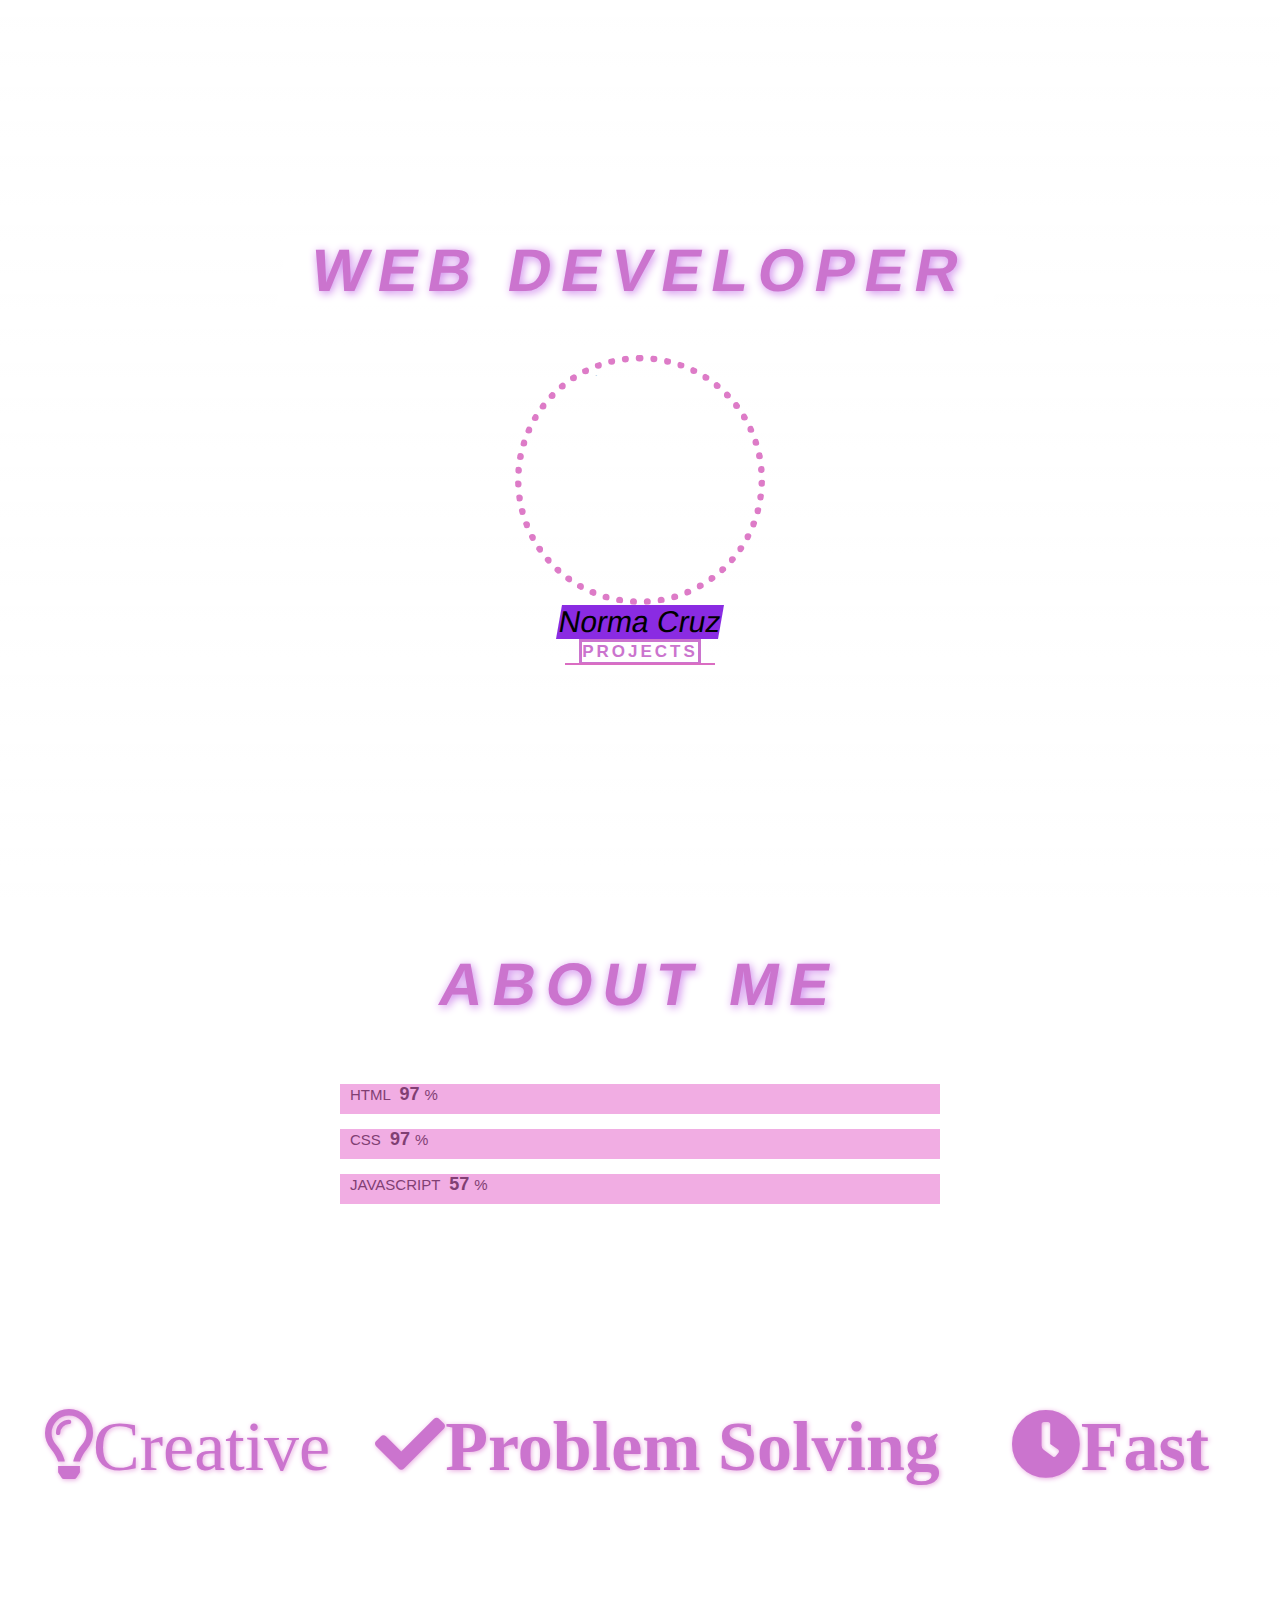
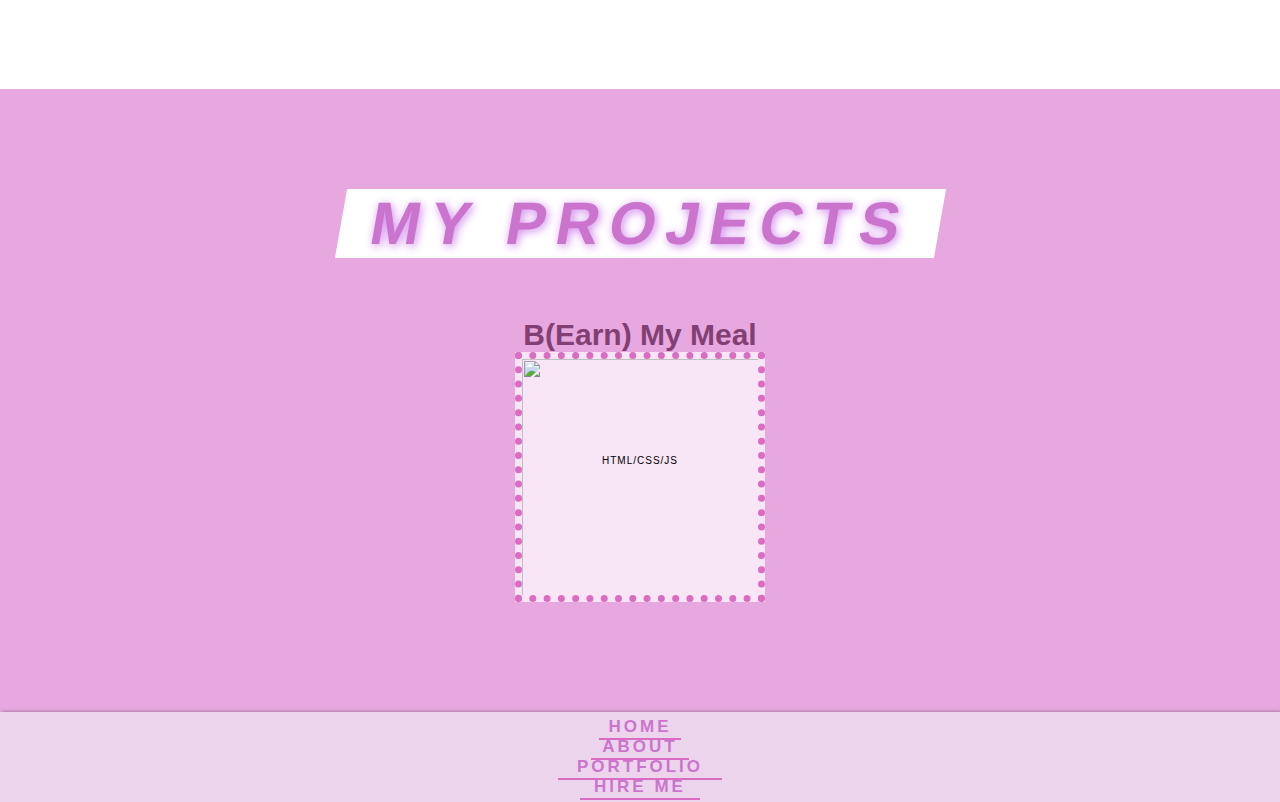
==== index.html @ 9f2fde53 "more file updating and adding java" ====
<!DOCTYPE html>
<html lang="en">
<head>
  <meta charset="UTF-8">
  <meta name="viewport" content="width=device-width, initial-scale=1.0">
  <title>NC Portfolio</title>
  <link rel="stylesheet" href="assets/index.css">
  <link rel="stylesheet" href="https://cdnjs.cloudflare.com/ajax/libs/font-awesome/5.15.1/css/all.min.css">
  <link href="https://fonts.googleapis.com/css2?family=Josefin+Sans:ital,wght@1,600;1,700&family=Pacifico&family=Piazzolla:ital,wght@0,700;1,400&display=swap" rel="stylesheet">
  
</head>
<body>
  <div class="container">
    <section class="section-1 center">
      <h1 class="section-heading ">Web Developer

      </h1>
      <img src="https://lh3.googleusercontent.com/[base64]w693-h843-no?authuser=0"  alt="Norma Cruz" class="person-img"/>
      <h3 class="person-name">Norma Cruz </h3>
      <a href="#" class="section-1-btn btn-link">Projects</a>
    </section>
    <section class="section-2">
      <h1 class="section-heading">About Me</h1>
      <div class="progress-bars-wrapper">
        <div class="progress-bar">
          <p class="progress-text">
            HTML
            <span>97</span>%
          </p>
          <div class="progress-percent"></div>
        </div>
        <div class="progress-bar">
          <p class="progress-text">
            CSS
            <span>97</span>%
          </p>
          <div class="progress-percent"></div>
        </div>
        <div class="progress-bar">
          <p class="progress-text">
            JAVASCRIPT
            <span>57</span>%
          </p>
          <div class="progress-percent"></div>
        </div>
      </div>
      <div class="services">
        <div class="service">
          <i class="far fa-lightbulb">Creative</i>
          <h2 class="service-heading"></h2>
        </div>
        <div class="service">
          <i class="fas fa-check">Problem Solving</i>
          <h2 class="service-heading"></h2>
        </div>
        <div class="service">
          <i class="fa fa-clock">Fast</i>
          <h2 class="service-heading"></h2>
        </div>
      </div>
    </section>
    <section class="section-3">
      <h1 class="section-heading">My Projects</h1>
      <div class="project-wrapper center">
        <div class="project">
          <h2 class="project-name">B(Earn) My Meal</h2>

          <div class="project-text">
            <h4 class="project-technologies">
              HTML/CSS/JS
            </h4>
          </div>
          <img src="https://user-images.githubusercontent.com/62162419/97796152-f0b7c180-1be4-11eb-990b-c1fcc6dfc8d0.png" class="project-image">
          <a href="https://dennydavjncj.github.io/b-Earn-MyMeal/" class="project-link"></a>
        </div>
      </div>
    </section>

    <nav class="navbar center">
      <a href="#" class="navbar-link">Home</a>
      <a href="#" class="navbar-link">About</a>
      <a href="#" class="navbar-link">Portfolio</a>
      <a href="#" class="navbar-link">Hire Me</a>
    </nav>
    
  </div>

  <script src="assets/index.js"></script>
</body>
</html>
---- assets/index.css ----
/* reset and common styles  */
*{
  margin:0;
  padding: 0;
  outline:none ;
  box-sizing: border-box;
  text-decoration: none;
  list-style-type: none;
  font-family: sans-serif;
 
font-weight: 400;
}

html{
  font-size: 62.5%;
}

.section-1{
  width: 100%;
  height: 100vh;
  background: linear-gradient(rgba(255,255,255,.2), rgba(255,255,255, .3)),url(https://i.pinimg.com/564x/f1/63/de/f163de0d5f31c495543acfeafd3e1453.jpg)center 
  no-repeat;
  background-size: 50%;
  flex-direction: column;
  padding: 0 ;
  
}

.section-heading {
  font-size: 6rem;
  font-weight: 700;
  color: #cb74ce;
  background-color: #ffffff;
  padding: 0 3rem;
  margin-bottom: 5rem;
  text-transform: uppercase;
  letter-spacing: 1rem;
  /* border-bottom: .3rem solid #cb74ce; */
  text-shadow: 0.2rem 0.2rem 1rem rgb(205, 132, 235);
transform: skew(-10deg);


}
 
.person-img {
  width: 25rem;
  height: 25rem;
  object-fit: cover;
  border-radius: 85%;
  border: 0.7rem dotted #da6dc2;
  background-color: rgba(255, 255,255, 0.7);
  padding: 0.5rem;
  opacity: 0.9;

  
}
.person-name{
  font-size: 3rem;
  color: black;
  background-color: blueviolet;
  transform: skew(-10deg);

}
.section-1-btn {
  font-size: 1.7rem;
  font-weight: 700;
  color: #cb74ce;
  background-color: white;
  border-color: white;
  border: 0.3rem solid #cb74ce;
  text-transform: uppercase;
  letter-spacing: 0.rem;
  
}

.navbar {
  width: 100%;
  height: 9rem;
  background-color: #ecd4ec;
  box-shadow:0.2rem 0.2rem 0.5rem ;

  
}

.center {
  display: flex;
  flex-direction: column;
  justify-content: center;
  align-items: center;
}



.navbar-link {
  font-size: 1.7rem;
  font-weight: 600;
  color: #cb74ce;
  margin: 0 3rem;
  text-transform: uppercase;
  letter-spacing: 0.3rem;
  position: relative;
 
}
.navbar-link::before {
  content: "";
  width: 130%;
  height: 0.2rem;
  background-color: #da6dc2;
  position: absolute;
  right: -15%;
  bottom: -0.3rem;
  transition: width .2s;
}

.navbar-link:hover::before{
    width: 130%;
}
 .navbar-link:hover{
   color: #ffffff;
   transition: color .2s;
 }
 .btn-link {
  font-size: 1.7rem;
  font-weight: 600;
  color: #cb74ce;
  margin: 0 3rem;
  text-transform: uppercase;
  letter-spacing: 0.3rem;
  position: relative;
 
}
 .btn-link::before{
  content: "";
  width: 130%;
  height: 0.2rem;
  background-color: #da6dc2;
  position: absolute;
  right: -15%;
  bottom: -0.3rem;
  transition: width .2s;

 }
 .btn-link:hover::before{
  width: 130%;

 }
 
 .btn-link:hover{
  color: #e7a8df;
  transition: color .2s;
  
 }
 .section-2{
   width: 100%;
   height: 100%;
   padding: 5rem 0 10rem 0;
   background-color: #ffffff;
   display: flex;
   flex-direction: column;
   align-items: center;
 }

 .section-2-heading{
   font-size: 5rem;
   color: #cb74ce;
   text-transform: uppercase;
   letter-spacing: 5rem;
   margin-bottom: 0.5rem;
   text-shadow: 0.2rem 0.2rem 0.5rem #da6dc2;
 }
 .progress-bars-wrapper {
margin-bottom: 10rem;
 }

 .progress-bar{
   width: 60rem;
   height: 3rem;
   background-color: #f1ade3;
   margin: 1.5rem 0 ;
   position: relative;
 }

 .progress-text{
   position:absolute;
   left: 1rem;
   font-size: 1.5rem;
   color: #813f73;
 }

 .progress-text span{
   margin: 0.5rem;
   font-size: 1.8rem;
   font-weight: 700;
 }

 .progress-percent {
   width: 90%;
   height: 90%;

 }
 .services {
   width: 100%;
   height: 30vh;
   display: flex;
   justify-content:space-evenly;
   align-items: center;

 }
 .service {
   text-align: center;


 }
 .service h2 {
   font-size: 2rem;
   color: #cb74ce;
   background-color: #e7a8df;
   width: 25rem;
  letter-spacing: .3rem;
  transform: skew(-10deg);
  box-shadow: .2rem .2rem .5rem ;
 }
 .service i{
   font-size: 7rem;
   color: #cb74ce;
   margin-bottom: 2rem;
   text-shadow: 0.1rem 0.1rem 0.5rem #e7a8df;
 }

 .section-3 {
   width: 100%;
   height: 100%;
   padding: 10rem 0;
   align-items: center;
   display: flex;
   flex-direction: column;
   background-color: #e7a8df;

   
 }

 .projects-wrapper {
   width: 80%;
   flex-wrap: wrap;
 }
 .project {
   display: flex;
   flex-direction: column;
   justify-content: center;
   align-items: center;
   margin: 1rem;
 }
.project-text {
  text-align: center;
  letter-spacing: 0.1rem;
  position: absolute;
}
.project-name {
  font-size: 3rem;
  font-weight: 700;
  color: #813f73;
  text-transform: capitalize;
  
}
.project-link {
  font-size: 2rem;
  font-weight: 500;
  color: #813f73;
  letter-spacing: 0.1rem;
  border: .3rem solid #da6dc2;
}

.project-image{
  width: 25rem;
  height: 25rem;
  /* object-fit: cover; */
  /* border-radius: 85%; */
  border: 0.7rem dotted #da6dc2;
  background-color: rgba(255, 255,255, 0.7);
  /* padding: 0.5rem;
  opacity: 0.9; */

}

.project-link {
  font-size: 2rem;
  font-weight: 200rem ;
  color: black;
  border: white;
}
.sticky {
  position: fixed;
  top: 0;
}
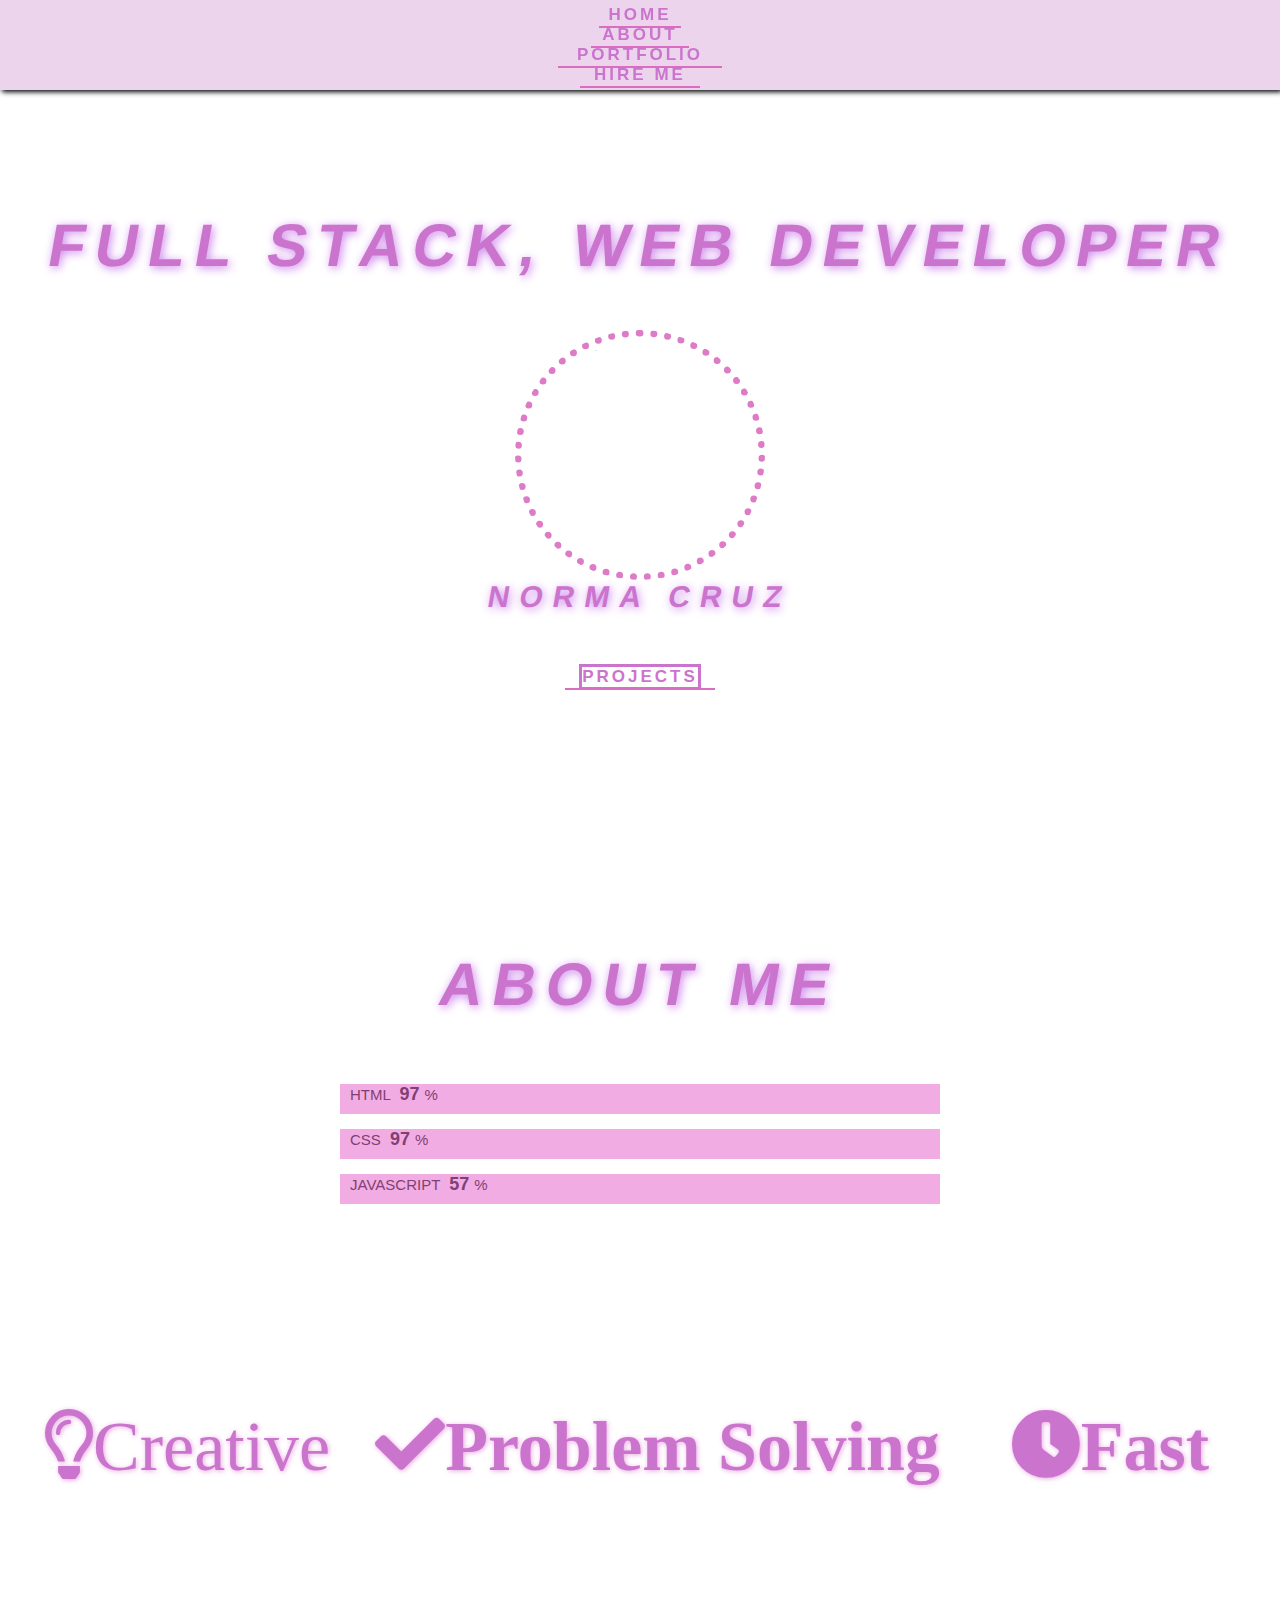
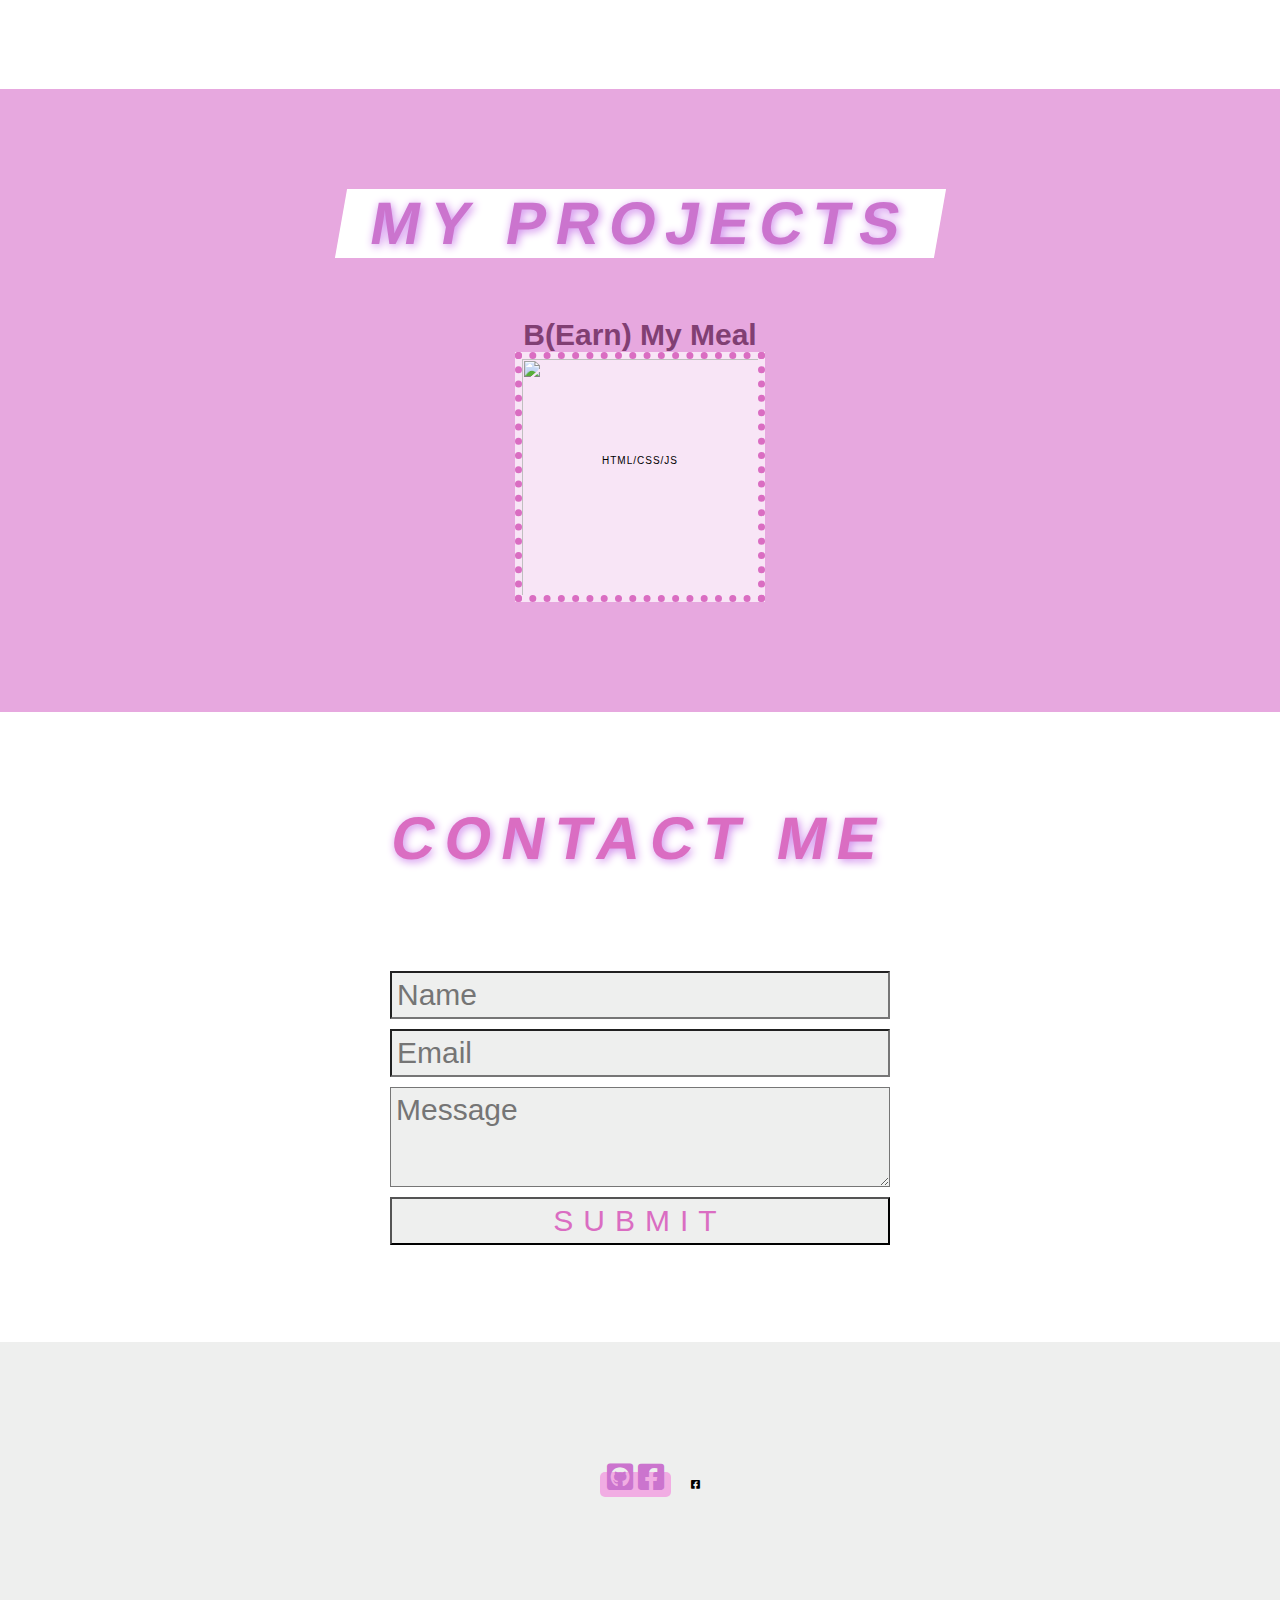
==== commit 3eb3bee4: "more changes to javascript and html" ====
--- a/index.html
+++ b/index.html
@@ -11,8 +11,16 @@
 </head>
 <body>
   <div class="container">
-    <section class="section-1 center">
-      <h1 class="section-heading ">Web Developer
+    <section class="section-1 center ">
+      <!-- <div class="theme center dark">
+        <label class="switch col">
+          <input type="checkbox" id="theme-switcher">
+          <span class="slider round">hello</span>
+        </label>
+
+      </div> -->
+      
+      <h1 class="section-heading ">Full Stack, Web Developer
 
       </h1>
       <img src="https://lh3.googleusercontent.com/[base64]w693-h843-no?authuser=0"  alt="Norma Cruz" class="person-img"/>
@@ -75,14 +83,33 @@
         </div>
       </div>
     </section>
+    <section class="section-4">
+      <h1 class="section-heading section-4-heading">Contact Me</h1>
+      <form class="contact-form center">
+        <input type="text" placeholder="Name"/>
+        <input type="email" placeholder="Email"/>
+        <textarea placeholder="Message"></textarea>
+        <input type="submit" value ="submit" class="contact-form-btn"/>
+      
+      </form>
+    </section>
+    
 
-    <nav class="navbar center">
-      <a href="#" class="navbar-link">Home</a>
-      <a href="#" class="navbar-link">About</a>
-      <a href="#" class="navbar-link">Portfolio</a>
+    <nav class="navbar center sticky ">
+      <a href="#section-1" class="navbar-link">Home</a>
+      <a href="#section-2" class="navbar-link">About</a>
+      <a href="#section-3" class="navbar-link">Portfolio</a>
       <a href="#" class="navbar-link">Hire Me</a>
     </nav>
-    
+    <footer class="section-5 center">
+      <div class="social-meadia">
+        <a href="#"
+        class="social-media-link">
+      <i class="fab fa-github-square"></i>
+      <i class="fab fa-linkedin-square"></i>
+      <i class="fab fa-facebook-square"><a href="https://www.facebook.com/ameera91/"></a></i>
+          </div>
+    </footer>
   </div>
 
   <script src="assets/index.js"></script>
--- a/assets/index.css
+++ b/assets/index.css
@@ -1,4 +1,41 @@
 /* reset and common styles  */
+
+
+
+/* Styling the Switch button */
+/* .switch {
+  position: relative;
+  display: inline-block;
+  width: 100%;
+  height: auto;
+} */
+
+/* Hide default HTML checkbox */
+/* .switch input {
+  opacity: 0;
+  width: 0;
+  height: 0;
+} */
+/* Dark Mode */
+/* .dark {
+  background-color: #333;
+  color: white;
+  height: 100vh;
+} */
+
+
+
+
+
+/* Light Mode */
+/* .light {
+  background-color: #2196F3;
+  color: white;
+  height: 100vh;
+} */
+
+
+
 *{
   margin:0;
   padding: 0;
@@ -7,18 +44,20 @@
   text-decoration: none;
   list-style-type: none;
   font-family: sans-serif;
- 
+
+
 font-weight: 400;
 }
 
 html{
   font-size: 62.5%;
+  scroll-behavior: smooth;
 }
 
 .section-1{
   width: 100%;
   height: 100vh;
-  background: linear-gradient(rgba(255,255,255,.2), rgba(255,255,255, .3)),url(https://i.pinimg.com/564x/f1/63/de/f163de0d5f31c495543acfeafd3e1453.jpg)center 
+  /* background: linear-gradient(rgba(255,255,255,.2), rgba(255,255,255, .3)),url(https://i.pinimg.com/564x/f1/63/de/f163de0d5f31c495543acfeafd3e1453.jpg)center  */
   no-repeat;
   background-size: 50%;
   flex-direction: column;
@@ -26,6 +65,21 @@
   
 }
 
+.section-1-span{
+  font-size: 2rem;
+  font-weight: 700;
+  color: #cb74ce;
+  background-color: #ffffff;
+  padding: 0 3rem;
+  margin-bottom: 5rem;
+  text-transform: uppercase;
+  letter-spacing: 0rem;
+  /* border-bottom: .3rem solid #cb74ce; */
+  /* text-shadow: 0.2rem 0.2rem 1rem rgb(205, 132, 235); */
+transform: skew(-10deg);
+font-family: Verdana, Geneva, Tahoma, sans-serif;
+
+}
 .section-heading {
   font-size: 6rem;
   font-weight: 700;
@@ -56,9 +110,21 @@
 }
 .person-name{
   font-size: 3rem;
+  font-weight: 700;
+  color: #cb74ce;
+  background-color: #ffffff;
+  padding: 0 3rem;
+  margin-bottom: 5rem;
+  text-transform: uppercase;
+  letter-spacing: 1rem;
+  /* border-bottom: .3rem solid #cb74ce; */
+  text-shadow: 0.2rem 0.2rem 1rem rgb(205, 132, 235);
+transform: skew(-10deg);
+  /* font-size: 3rem;
   color: black;
-  background-color: blueviolet;
-  transform: skew(-10deg);
+  
+  opacity: 20%;
+  transform: skew(-10deg); */
 
 }
 .section-1-btn {
@@ -78,7 +144,8 @@
   height: 9rem;
   background-color: #ecd4ec;
   box-shadow:0.2rem 0.2rem 0.5rem ;
-
+position: absolute;
+z-index: 300;
   
 }
 
@@ -292,3 +359,73 @@
   position: fixed;
   top: 0;
 }
+
+.section-4 {
+  width: 100%;
+  height: 70vh;
+  background-color: white;
+  display: flex;
+  flex-direction: column;
+  align-items: center;
+  justify-content: space-evenly;
+
+}
+
+.section-4-heading {
+  color: #da6dc2;
+  box-shadow: #ecd4ec;
+  border-color: #ffffff;
+  margin-bottom:0;
+}
+.contact-form {
+  width: 50rem;
+  flex-direction: column;
+}
+.contact-form input, 
+.contact-form textarea{
+  width: 100%;
+  padding: 0.5rem;
+  margin: 0.5rem;
+  background-color: #eeefee;
+  font-size: 3rem;
+
+}
+
+.contact-form-btn{
+  background-color: aqua;
+  color: #da6dc2;
+  text-transform: uppercase;
+  letter-spacing: 1rem;
+  cursor: pointer;
+}
+
+.contact-form textarea{
+  height: 10rem;
+  max-width: 100%;
+  max-height: 15rem;
+}
+.section-5 {
+  width: 100%;
+  height: 30vh;
+  background-color: #eeefee;
+ 
+  flex-direction: column;
+}
+.social-media-link {
+  margin:  0 2rem;
+  padding: .7rem ;
+  background-color: #f1ade3;
+  border-radius: 0.5rem;
+  inset-block: ;
+
+
+}
+
+.social-media-link i {
+  font-size: 3rem;
+  color: #cb74ce;
+}
+
+
+
+
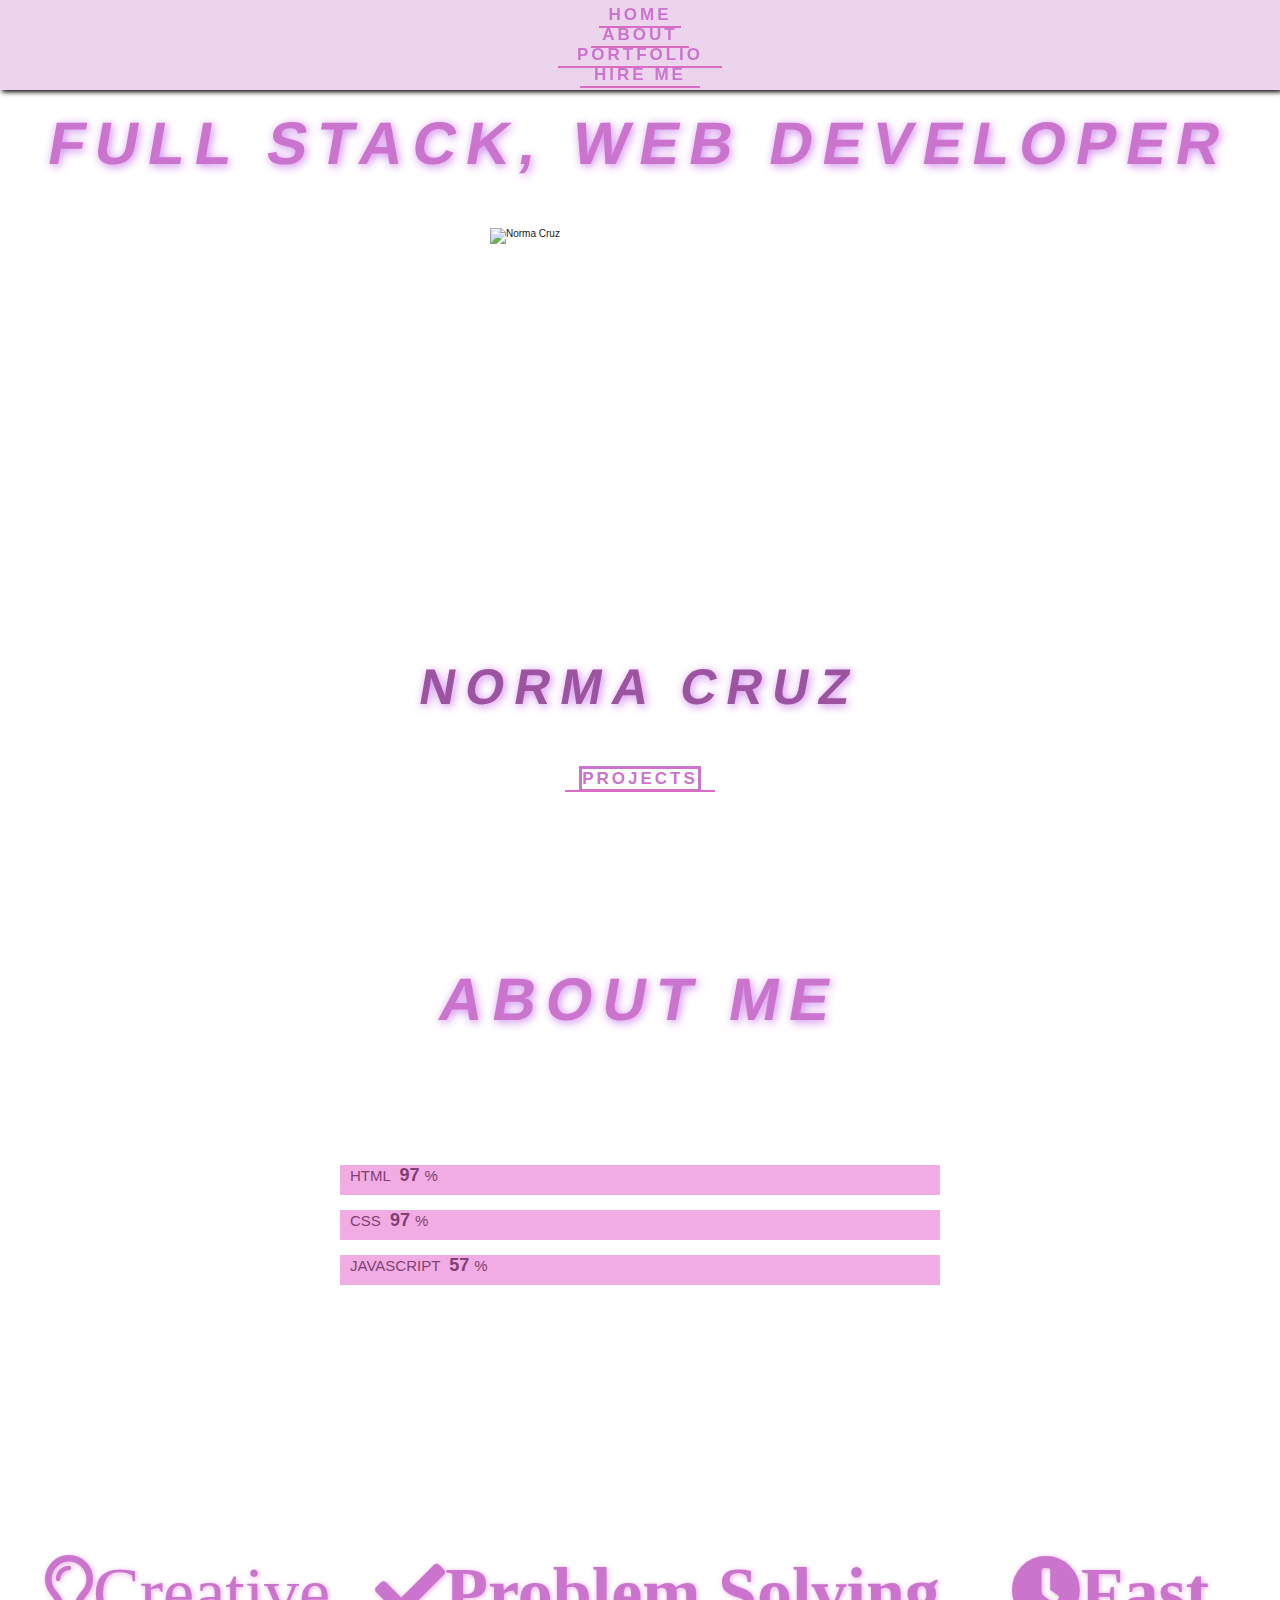
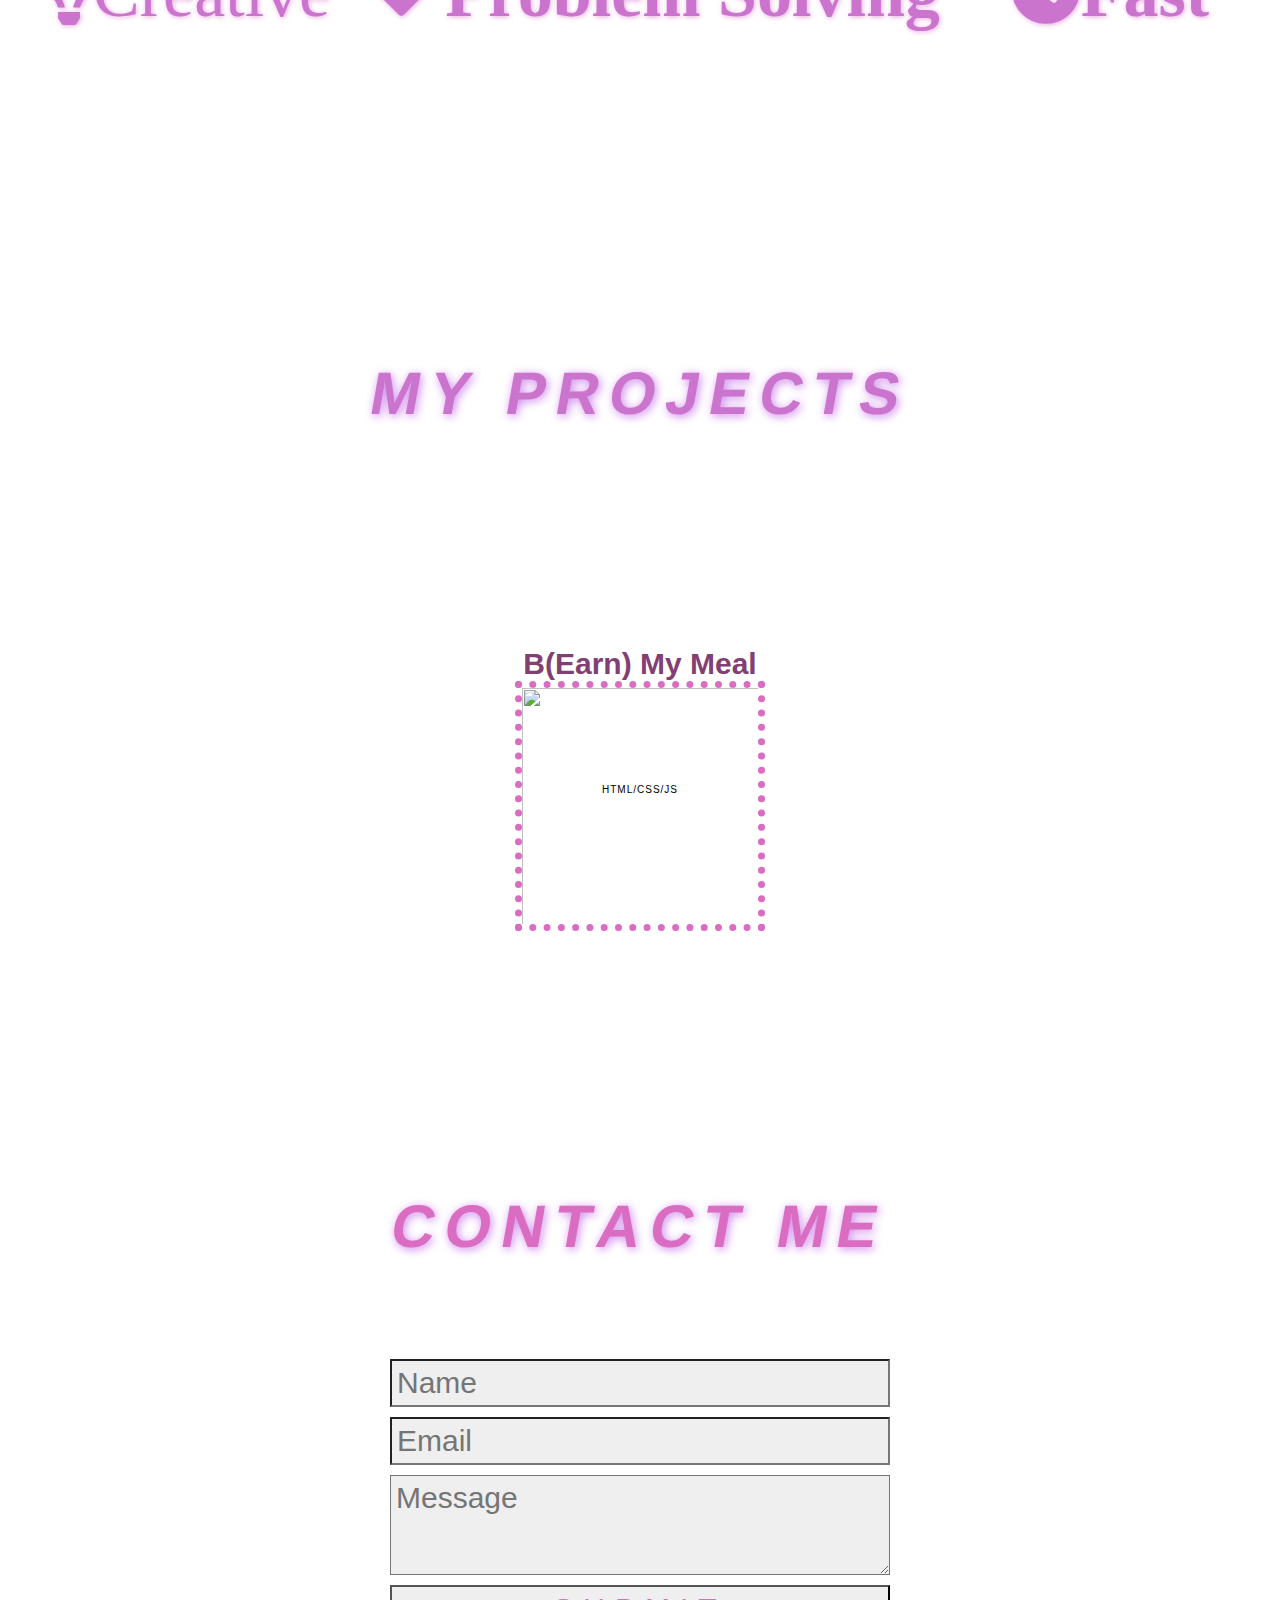
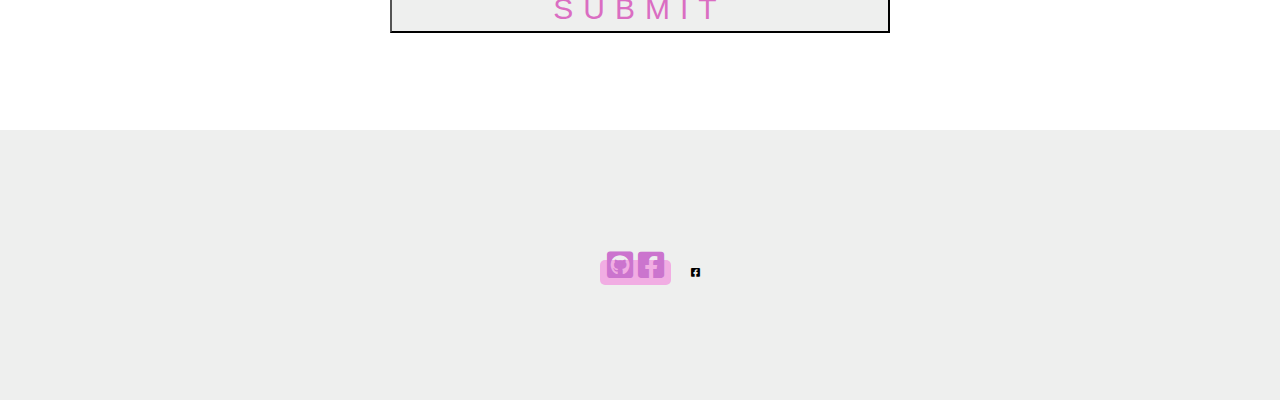
==== commit 50500473: "all linked" ====
--- a/index.html
+++ b/index.html
@@ -11,7 +11,7 @@
 </head>
 <body>
   <div class="container">
-    <section class="section-1 center ">
+    <section id="uno" class="section-1 center ">
       <!-- <div class="theme center dark">
         <label class="switch col">
           <input type="checkbox" id="theme-switcher">
@@ -23,12 +23,13 @@
       <h1 class="section-heading ">Full Stack, Web Developer
 
       </h1>
-      <img src="https://lh3.googleusercontent.com/[base64]w693-h843-no?authuser=0"  alt="Norma Cruz" class="person-img"/>
+      <img src="https://scontent-dfw5-2.xx.fbcdn.net/v/t1.15752-9/124103212_1062533010839378_8131749556955150709_n.jpg?_nc_cat=109&ccb=2&_nc_sid=ae9488&_nc_ohc=6fPrGGFR3F4AX8XdxG7&_nc_ht=scontent-dfw5-2.xx&oh=8a1255517092ea8324bc06e342983dee&oe=5FCC79C3"  alt="Norma Cruz" class="person-img"/>
       <h3 class="person-name">Norma Cruz </h3>
-      <a href="#" class="section-1-btn btn-link">Projects</a>
+      <a href="#tres" class="section-1-btn btn-link">Projects</a>
     </section>
-    <section class="section-2">
-      <h1 class="section-heading">About Me</h1>
+    <section id="dos"class="section-2">
+      <h1 class="section-heading">
+        About Me</h1>
       <div class="progress-bars-wrapper">
         <div class="progress-bar">
           <p class="progress-text">
@@ -67,7 +68,7 @@
         </div>
       </div>
     </section>
-    <section class="section-3">
+    <section id="tres"class="section-3">
       <h1 class="section-heading">My Projects</h1>
       <div class="project-wrapper center">
         <div class="project">
@@ -83,7 +84,7 @@
         </div>
       </div>
     </section>
-    <section class="section-4">
+    <section id="cuatro"class="section-4">
       <h1 class="section-heading section-4-heading">Contact Me</h1>
       <form class="contact-form center">
         <input type="text" placeholder="Name"/>
@@ -96,10 +97,10 @@
     
 
     <nav class="navbar center sticky ">
-      <a href="#section-1" class="navbar-link">Home</a>
-      <a href="#section-2" class="navbar-link">About</a>
-      <a href="#section-3" class="navbar-link">Portfolio</a>
-      <a href="#" class="navbar-link">Hire Me</a>
+      <a href="#uno" class="navbar-link">Home</a>
+      <a href="#dos" class="navbar-link">About</a>
+      <a href="#tres" class="navbar-link">Portfolio</a>
+      <a href="#cuatro" class="navbar-link">Hire Me</a>
     </nav>
     <footer class="section-5 center">
       <div class="social-meadia">
--- a/assets/index.css
+++ b/assets/index.css
@@ -59,9 +59,14 @@
   height: 100vh;
   /* background: linear-gradient(rgba(255,255,255,.2), rgba(255,255,255, .3)),url(https://i.pinimg.com/564x/f1/63/de/f163de0d5f31c495543acfeafd3e1453.jpg)center  */
   no-repeat;
-  background-size: 50%;
-  flex-direction: column;
-  padding: 0 ;
+  
+  flex-direction: column;
+
+  background-color: white;
+  display: flex;
+  flex-direction: column;
+  align-items: center;
+  justify-content: space-evenly;
   
 }
 
@@ -97,21 +102,21 @@
 }
  
 .person-img {
-  width: 25rem;
-  height: 25rem;
+  width: 30rem;
+  height: 40rem;
   object-fit: cover;
-  border-radius: 85%;
-  border: 0.7rem dotted #da6dc2;
+  
+  
   background-color: rgba(255, 255,255, 0.7);
-  padding: 0.5rem;
+  margin-bottom: 3rem;
   opacity: 0.9;
 
   
 }
 .person-name{
-  font-size: 3rem;
+  font-size: 5rem;
   font-weight: 700;
-  color: #cb74ce;
+  color: #9d54a0;
   background-color: #ffffff;
   padding: 0 3rem;
   margin-bottom: 5rem;
@@ -218,13 +223,15 @@
   
  }
  .section-2{
-   width: 100%;
-   height: 100%;
-   padding: 5rem 0 10rem 0;
-   background-color: #ffffff;
-   display: flex;
-   flex-direction: column;
-   align-items: center;
+  width: 100%;
+  height: 100vh;
+  background-color: white;
+  display: flex;
+  flex-direction: column;
+  align-items: center;
+  justify-content: space-evenly;
+
+   
  }
 
  .section-2-heading{
@@ -295,14 +302,13 @@
  }
 
  .section-3 {
-   width: 100%;
-   height: 100%;
-   padding: 10rem 0;
-   align-items: center;
-   display: flex;
-   flex-direction: column;
-   background-color: #e7a8df;
-
+  width: 100%;
+  height: 100vh;
+  background-color: white;
+  display: flex;
+  flex-direction: column;
+  align-items: center;
+  justify-content: space-evenly;
    
  }
 
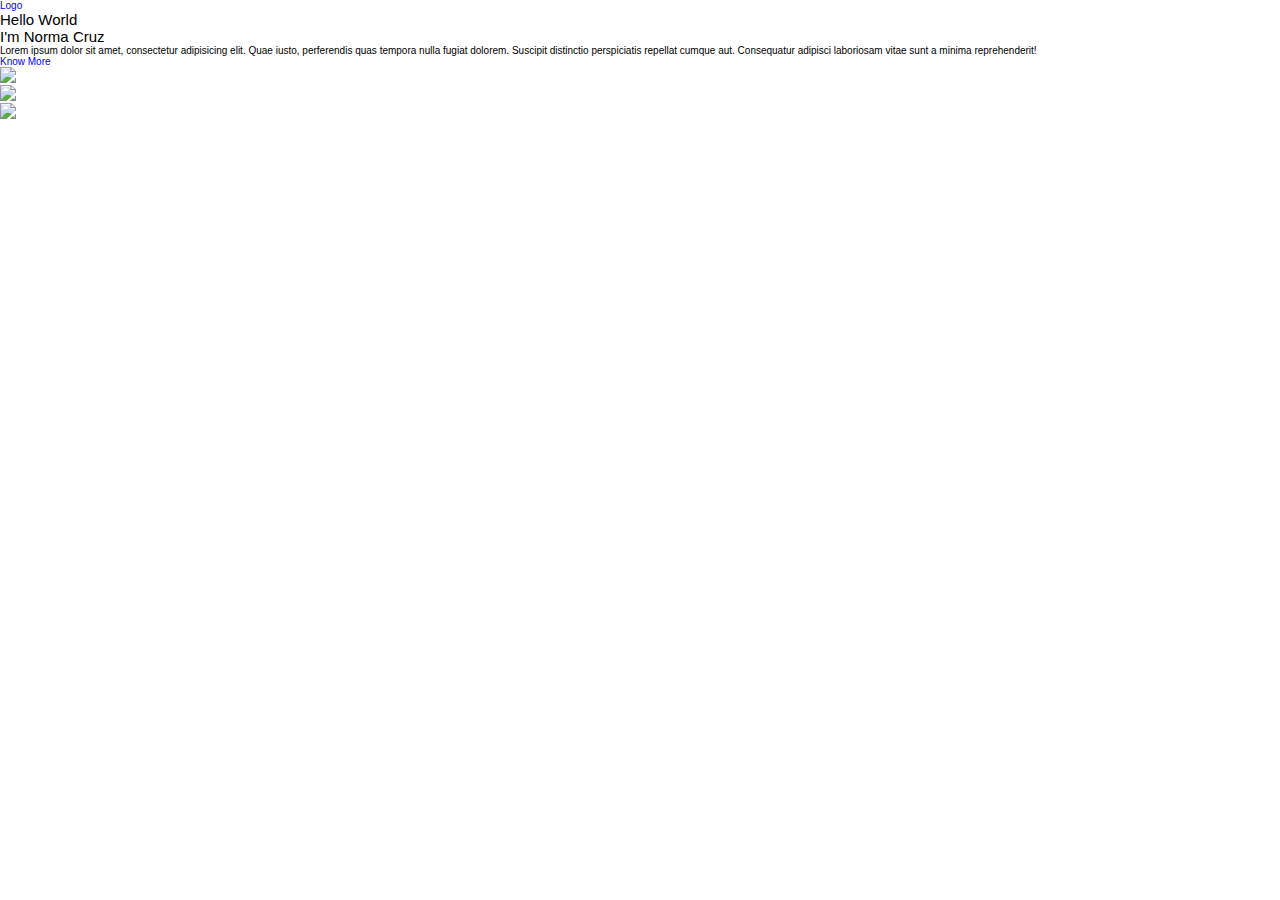
==== commit 2afece75: "changing thigns up" ====
--- a/index.html
+++ b/index.html
@@ -1,118 +1,34 @@
 <!DOCTYPE html>
 <html lang="en">
 <head>
+  <meta name="viewport" content="width=device-width,initial-scale=1.0">
   <meta charset="UTF-8">
-  <meta name="viewport" content="width=device-width, initial-scale=1.0">
   <title>NC Portfolio</title>
   <link rel="stylesheet" href="assets/index.css">
-  <link rel="stylesheet" href="https://cdnjs.cloudflare.com/ajax/libs/font-awesome/5.15.1/css/all.min.css">
-  <link href="https://fonts.googleapis.com/css2?family=Josefin+Sans:ital,wght@1,600;1,700&family=Pacifico&family=Piazzolla:ital,wght@0,700;1,400&display=swap" rel="stylesheet">
+  <!-- <link rel="stylesheet" href="https://cdnjs.cloudflare.com/ajax/libs/font-awesome/5.15.1/css/all.min.css"> -->
+  <!-- <link href="https://fonts.googleapis.com/css2?family=Josefin+Sans:ital,wght@1,600;1,700&family=Pacifico&family=Piazzolla:ital,wght@0,700;1,400&display=swap" rel="stylesheet"> -->
+  </head>
+<body>
+<section class="banner" id="sec">
+<header>
+  <a href="#" class="logo">Logo</a>
+  <div id="toggle"></div>
+</header>
+<div class="content">
+<h2>Hello World<br> I'm <span>Norma Cruz</span></h2>
+<p>Lorem ipsum dolor sit amet, consectetur adipisicing elit. Quae iusto, perferendis quas tempora nulla fugiat dolorem. Suscipit distinctio perspiciatis repellat cumque aut. Consequatur adipisci laboriosam vitae sunt a minima reprehenderit!</p>
+<a href="#">Know More</a>
+</div>
+
+<ul class="sci">
+  <li><a href="#"><img src="facebook.png"></a></li>
+  <li><a href="#"><img src="linkedin.png"></a></li>
+  <li><a href="#"><img src="github.png"></a></li>
+
+</ul>
+
+</section>
+
   
-</head>
-<body>
-  <div class="container">
-    <section id="uno" class="section-1 center ">
-      <!-- <div class="theme center dark">
-        <label class="switch col">
-          <input type="checkbox" id="theme-switcher">
-          <span class="slider round">hello</span>
-        </label>
-
-      </div> -->
-      
-      <h1 class="section-heading ">Full Stack, Web Developer
-
-      </h1>
-      <img src="https://scontent-dfw5-2.xx.fbcdn.net/v/t1.15752-9/124103212_1062533010839378_8131749556955150709_n.jpg?_nc_cat=109&ccb=2&_nc_sid=ae9488&_nc_ohc=6fPrGGFR3F4AX8XdxG7&_nc_ht=scontent-dfw5-2.xx&oh=8a1255517092ea8324bc06e342983dee&oe=5FCC79C3"  alt="Norma Cruz" class="person-img"/>
-      <h3 class="person-name">Norma Cruz </h3>
-      <a href="#tres" class="section-1-btn btn-link">Projects</a>
-    </section>
-    <section id="dos"class="section-2">
-      <h1 class="section-heading">
-        About Me</h1>
-      <div class="progress-bars-wrapper">
-        <div class="progress-bar">
-          <p class="progress-text">
-            HTML
-            <span>97</span>%
-          </p>
-          <div class="progress-percent"></div>
-        </div>
-        <div class="progress-bar">
-          <p class="progress-text">
-            CSS
-            <span>97</span>%
-          </p>
-          <div class="progress-percent"></div>
-        </div>
-        <div class="progress-bar">
-          <p class="progress-text">
-            JAVASCRIPT
-            <span>57</span>%
-          </p>
-          <div class="progress-percent"></div>
-        </div>
-      </div>
-      <div class="services">
-        <div class="service">
-          <i class="far fa-lightbulb">Creative</i>
-          <h2 class="service-heading"></h2>
-        </div>
-        <div class="service">
-          <i class="fas fa-check">Problem Solving</i>
-          <h2 class="service-heading"></h2>
-        </div>
-        <div class="service">
-          <i class="fa fa-clock">Fast</i>
-          <h2 class="service-heading"></h2>
-        </div>
-      </div>
-    </section>
-    <section id="tres"class="section-3">
-      <h1 class="section-heading">My Projects</h1>
-      <div class="project-wrapper center">
-        <div class="project">
-          <h2 class="project-name">B(Earn) My Meal</h2>
-
-          <div class="project-text">
-            <h4 class="project-technologies">
-              HTML/CSS/JS
-            </h4>
-          </div>
-          <img src="https://user-images.githubusercontent.com/62162419/97796152-f0b7c180-1be4-11eb-990b-c1fcc6dfc8d0.png" class="project-image">
-          <a href="https://dennydavjncj.github.io/b-Earn-MyMeal/" class="project-link"></a>
-        </div>
-      </div>
-    </section>
-    <section id="cuatro"class="section-4">
-      <h1 class="section-heading section-4-heading">Contact Me</h1>
-      <form class="contact-form center">
-        <input type="text" placeholder="Name"/>
-        <input type="email" placeholder="Email"/>
-        <textarea placeholder="Message"></textarea>
-        <input type="submit" value ="submit" class="contact-form-btn"/>
-      
-      </form>
-    </section>
-    
-
-    <nav class="navbar center sticky ">
-      <a href="#uno" class="navbar-link">Home</a>
-      <a href="#dos" class="navbar-link">About</a>
-      <a href="#tres" class="navbar-link">Portfolio</a>
-      <a href="#cuatro" class="navbar-link">Hire Me</a>
-    </nav>
-    <footer class="section-5 center">
-      <div class="social-meadia">
-        <a href="#"
-        class="social-media-link">
-      <i class="fab fa-github-square"></i>
-      <i class="fab fa-linkedin-square"></i>
-      <i class="fab fa-facebook-square"><a href="https://www.facebook.com/ameera91/"></a></i>
-          </div>
-    </footer>
-  </div>
-
-  <script src="assets/index.js"></script>
 </body>
 </html>--- a/assets/index.css
+++ b/assets/index.css
@@ -101,7 +101,10 @@
 
 }
  
+img { max-width: 100%; height: auto; }
+
 .person-img {
+  
   width: 30rem;
   height: 40rem;
   object-fit: cover;
@@ -434,4 +437,19 @@
 
 
 
-
+/* Media Queries: Tablet Landscape */
+@media screen and (max-width: 1060px) {
+    #primary { width:67%; }
+    #secondary { width:30%; margin-left:3%;}  
+}
+
+/* Media Queries: Tabled Portrait */
+@media screen and (max-width: 768px) {
+    #primary { width:100%; }
+    #secondary { width:100%; margin:0; border:none; }
+}
+
+
+
+
+
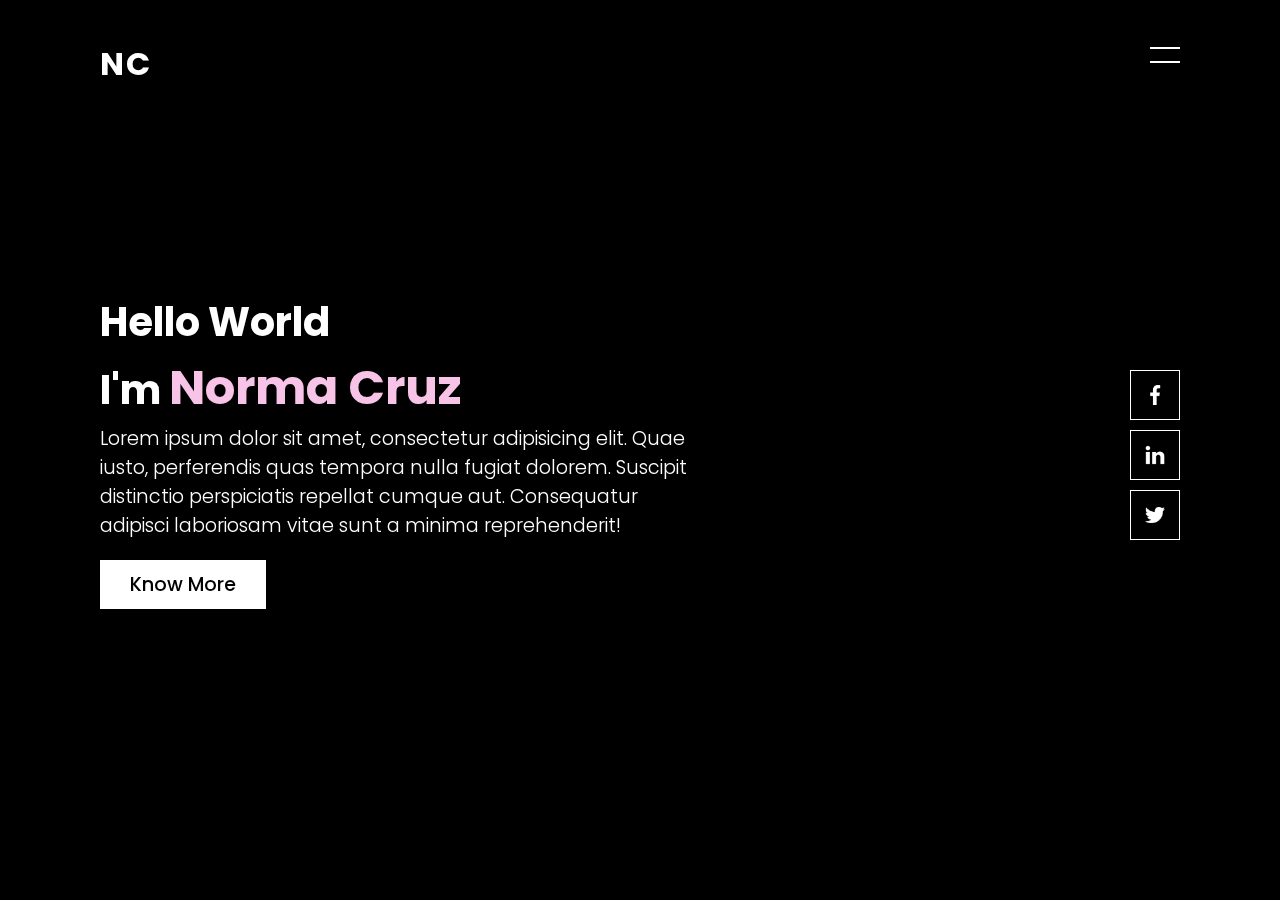
==== commit 9b5a04c7: "chaning themes" ====
--- a/index.html
+++ b/index.html
@@ -11,8 +11,8 @@
 <body>
 <section class="banner" id="sec">
 <header>
-  <a href="#" class="logo">Logo</a>
-  <div id="toggle"></div>
+  <a href="#" class="logo">NC</a>
+  <div id="toggle" onclick="toggle()"></div>
 </header>
 <div class="content">
 <h2>Hello World<br> I'm <span>Norma Cruz</span></h2>
@@ -21,13 +21,27 @@
 </div>
 
 <ul class="sci">
-  <li><a href="#"><img src="facebook.png"></a></li>
-  <li><a href="#"><img src="linkedin.png"></a></li>
-  <li><a href="#"><img src="github.png"></a></li>
+  <li><a href="#"><img src="images/facebook.png"></a></li>
+  <li><a href="#"><img src="images/linkedin.png"></a></li>
+  <li><a href="#"><img src="images/twitter.png"></a></li>
 
 </ul>
 
 </section>
+<div id="navigation">
+  <ul>
+    <li><a href="#">Home</a></li>
+    <li><a href="contact.html">About</a></li>
+    <li><a href="#">Portfolio</a></li>
+    <li><a href="#">Services</a></li>
+    <li><a href="#">Contact</a></li>
+  </ul>
+</div>
+
+<script type="text/javascript" src="assets/index.js">
+
+
+</script>
 
   
 </body>
--- a/assets/index.css
+++ b/assets/index.css
@@ -1,455 +1,212 @@
-/* reset and common styles  */
-
-
-
-/* Styling the Switch button */
-/* .switch {
-  position: relative;
-  display: inline-block;
-  width: 100%;
-  height: auto;
-} */
-
-/* Hide default HTML checkbox */
-/* .switch input {
-  opacity: 0;
-  width: 0;
-  height: 0;
-} */
-/* Dark Mode */
-/* .dark {
-  background-color: #333;
-  color: white;
-  height: 100vh;
-} */
-
-
-
-
-
-/* Light Mode */
-/* .light {
-  background-color: #2196F3;
-  color: white;
-  height: 100vh;
-} */
-
+@import url("https://fonts.googleapis.com/css?family=Poppins:200,300,400,500,600,700,800,900&dispaly=swap");
 
 
 *{
   margin:0;
   padding: 0;
-  outline:none ;
-  box-sizing: border-box;
-  text-decoration: none;
-  list-style-type: none;
-  font-family: sans-serif;
-
-
-font-weight: 400;
-}
-
-html{
-  font-size: 62.5%;
-  scroll-behavior: smooth;
-}
-
-.section-1{
+    box-sizing: border-box;
+  font-family: 'Poppins',sans-serif;
+}
+
+header{
+  position: absolute;
+  top: 0;
+  left:0 ;
+  width:100%;
+  display: flex;
+  justify-content: space-between;
+  padding: 40px 100px;
+  z-index: 10000;
+  transition: 0.6s;
+}
+
+  header .logo{
+   position: relative;
+   font-weight: 700;
+   color: #ffffff;
+   text-decoration: none;
+   font-size: 2em;
+   text-transform: uppercase;
+letter-spacing:2px ;
+transition: 0.6s;
+}
+
+ header #toggle {
+  position: relative;
+  width: 30px;
+  height: 30px;
+  cursor: pointer;
+}
+
+ header #toggle:before{
+  content: '';
+  position: absolute;
+  top: 7px;
   width: 100%;
-  height: 100vh;
-  /* background: linear-gradient(rgba(255,255,255,.2), rgba(255,255,255, .3)),url(https://i.pinimg.com/564x/f1/63/de/f163de0d5f31c495543acfeafd3e1453.jpg)center  */
-  no-repeat;
-  
-  flex-direction: column;
-
-  background-color: white;
-  display: flex;
-  flex-direction: column;
+  height: 2px;
+  background: #ffffff;
+}
+
+header #toggle:after{
+  content: '';
+  position: absolute;
+  bottom: 7px;
+  width: 100%;
+  height: 2px;
+  background: #ffffff;
+}
+.banner.active header #toggle:before{
+  top: 50%;
+  left: 50%;
+  transform:translate(-50%,-50%) rotate(45deg) ;
+}
+.banner.active header #toggle:after{
+  top: 50%;
+  left: 50%;
+  transform:translate(-50%,-50%) rotate(-45deg) ;
+}
+.banner {
+  position: relative;
+  width: 100%;
+  min-height: 100vh;
+  padding: 100px;
+  background-color: black;
+  background-size: cover;
+  display: flex;
   align-items: center;
-  justify-content: space-evenly;
-  
-}
-
-.section-1-span{
-  font-size: 2rem;
-  font-weight: 700;
-  color: #cb74ce;
-  background-color: #ffffff;
-  padding: 0 3rem;
-  margin-bottom: 5rem;
-  text-transform: uppercase;
-  letter-spacing: 0rem;
-  /* border-bottom: .3rem solid #cb74ce; */
-  /* text-shadow: 0.2rem 0.2rem 1rem rgb(205, 132, 235); */
-transform: skew(-10deg);
-font-family: Verdana, Geneva, Tahoma, sans-serif;
-
-}
-.section-heading {
-  font-size: 6rem;
-  font-weight: 700;
-  color: #cb74ce;
-  background-color: #ffffff;
-  padding: 0 3rem;
-  margin-bottom: 5rem;
-  text-transform: uppercase;
-  letter-spacing: 1rem;
-  /* border-bottom: .3rem solid #cb74ce; */
-  text-shadow: 0.2rem 0.2rem 1rem rgb(205, 132, 235);
-transform: skew(-10deg);
-
-
-}
- 
-img { max-width: 100%; height: auto; }
-
-.person-img {
-  
-  width: 30rem;
-  height: 40rem;
-  object-fit: cover;
-  
-  
-  background-color: rgba(255, 255,255, 0.7);
-  margin-bottom: 3rem;
-  opacity: 0.9;
-
-  
-}
-.person-name{
-  font-size: 5rem;
-  font-weight: 700;
-  color: #9d54a0;
-  background-color: #ffffff;
-  padding: 0 3rem;
-  margin-bottom: 5rem;
-  text-transform: uppercase;
-  letter-spacing: 1rem;
-  /* border-bottom: .3rem solid #cb74ce; */
-  text-shadow: 0.2rem 0.2rem 1rem rgb(205, 132, 235);
-transform: skew(-10deg);
-  /* font-size: 3rem;
-  color: black;
-  
-  opacity: 20%;
-  transform: skew(-10deg); */
-
-}
-.section-1-btn {
-  font-size: 1.7rem;
-  font-weight: 700;
-  color: #cb74ce;
-  background-color: white;
-  border-color: white;
-  border: 0.3rem solid #cb74ce;
-  text-transform: uppercase;
-  letter-spacing: 0.rem;
-  
-}
-
-.navbar {
-  width: 100%;
-  height: 9rem;
-  background-color: #ecd4ec;
-  box-shadow:0.2rem 0.2rem 0.5rem ;
-position: absolute;
-z-index: 300;
-  
-}
-
-.center {
-  display: flex;
-  flex-direction: column;
-  justify-content: center;
-  align-items: center;
-}
-
-
-
-.navbar-link {
-  font-size: 1.7rem;
-  font-weight: 600;
-  color: #cb74ce;
-  margin: 0 3rem;
-  text-transform: uppercase;
-  letter-spacing: 0.3rem;
-  position: relative;
- 
-}
-.navbar-link::before {
-  content: "";
-  width: 130%;
-  height: 0.2rem;
-  background-color: #da6dc2;
-  position: absolute;
-  right: -15%;
-  bottom: -0.3rem;
-  transition: width .2s;
-}
-
-.navbar-link:hover::before{
-    width: 130%;
-}
- .navbar-link:hover{
-   color: #ffffff;
-   transition: color .2s;
- }
- .btn-link {
-  font-size: 1.7rem;
-  font-weight: 600;
-  color: #cb74ce;
-  margin: 0 3rem;
-  text-transform: uppercase;
-  letter-spacing: 0.3rem;
-  position: relative;
- 
-}
- .btn-link::before{
-  content: "";
-  width: 130%;
-  height: 0.2rem;
-  background-color: #da6dc2;
-  position: absolute;
-  right: -15%;
-  bottom: -0.3rem;
-  transition: width .2s;
-
- }
- .btn-link:hover::before{
-  width: 130%;
-
- }
- 
- .btn-link:hover{
-  color: #e7a8df;
-  transition: color .2s;
-  
- }
- .section-2{
-  width: 100%;
-  height: 100vh;
-  background-color: white;
-  display: flex;
-  flex-direction: column;
-  align-items: center;
-  justify-content: space-evenly;
-
-   
- }
-
- .section-2-heading{
-   font-size: 5rem;
-   color: #cb74ce;
-   text-transform: uppercase;
-   letter-spacing: 5rem;
-   margin-bottom: 0.5rem;
-   text-shadow: 0.2rem 0.2rem 0.5rem #da6dc2;
- }
- .progress-bars-wrapper {
-margin-bottom: 10rem;
- }
-
- .progress-bar{
-   width: 60rem;
-   height: 3rem;
-   background-color: #f1ade3;
-   margin: 1.5rem 0 ;
-   position: relative;
- }
-
- .progress-text{
-   position:absolute;
-   left: 1rem;
-   font-size: 1.5rem;
-   color: #813f73;
- }
-
- .progress-text span{
-   margin: 0.5rem;
-   font-size: 1.8rem;
-   font-weight: 700;
- }
-
- .progress-percent {
-   width: 90%;
-   height: 90%;
-
- }
- .services {
-   width: 100%;
-   height: 30vh;
-   display: flex;
-   justify-content:space-evenly;
-   align-items: center;
-
- }
- .service {
-   text-align: center;
-
-
- }
- .service h2 {
-   font-size: 2rem;
-   color: #cb74ce;
-   background-color: #e7a8df;
-   width: 25rem;
-  letter-spacing: .3rem;
-  transform: skew(-10deg);
-  box-shadow: .2rem .2rem .5rem ;
- }
- .service i{
-   font-size: 7rem;
-   color: #cb74ce;
-   margin-bottom: 2rem;
-   text-shadow: 0.1rem 0.1rem 0.5rem #e7a8df;
- }
-
- .section-3 {
-  width: 100%;
-  height: 100vh;
-  background-color: white;
-  display: flex;
-  flex-direction: column;
-  align-items: center;
-  justify-content: space-evenly;
-   
- }
-
- .projects-wrapper {
-   width: 80%;
-   flex-wrap: wrap;
- }
- .project {
-   display: flex;
-   flex-direction: column;
-   justify-content: center;
-   align-items: center;
-   margin: 1rem;
- }
-.project-text {
-  text-align: center;
-  letter-spacing: 0.1rem;
-  position: absolute;
-}
-.project-name {
-  font-size: 3rem;
-  font-weight: 700;
-  color: #813f73;
-  text-transform: capitalize;
-  
-}
-.project-link {
-  font-size: 2rem;
-  font-weight: 500;
-  color: #813f73;
-  letter-spacing: 0.1rem;
-  border: .3rem solid #da6dc2;
-}
-
-.project-image{
-  width: 25rem;
-  height: 25rem;
-  /* object-fit: cover; */
-  /* border-radius: 85%; */
-  border: 0.7rem dotted #da6dc2;
-  background-color: rgba(255, 255,255, 0.7);
-  /* padding: 0.5rem;
-  opacity: 0.9; */
-
-}
-
-.project-link {
-  font-size: 2rem;
-  font-weight: 200rem ;
-  color: black;
-  border: white;
-}
-.sticky {
+  z-index: 2;
+  transition: 0.5s;
+}
+.banner.active{
+  transform: translateX(-400px);
+}
+#navigation {
   position: fixed;
   top: 0;
-}
-
-.section-4 {
-  width: 100%;
-  height: 70vh;
-  background-color: white;
+  right:-200px;
+  
+  width: 400px;
+  height: 100vh;
+  background:  #f7c3e7;;
+  z-index:1;
+  display: grid;
+  place-items: center;
+transition: 0.5s;
+}
+#navigation.active{
+ right: 0;
+
+}
+#navigation ul {
+  position: relative;
   display: flex;
   flex-direction: column;
-  align-items: center;
-  justify-content: space-evenly;
-
-}
-
-.section-4-heading {
-  color: #da6dc2;
-  box-shadow: #ecd4ec;
-  border-color: #ffffff;
-  margin-bottom:0;
-}
-.contact-form {
-  width: 50rem;
+
+}
+#navigation ul li {
+  list-style: none;
+}
+#navigation ul a {
+  color: #ffffff;
+  text-decoration:none;
+  display: inline-block;
+  font-size: 2em;
+  font-weight: 600;
+  text-transform: uppercase;
+}
+.content {
+  max-width: 600px;
+}
+.content h2 {
+  color: #ffffff;
+  font-size: 2.5em;
+}
+.content h2 span {
+  color: #f7c3e7;
+  font-size: 1.2em;
+}
+.content p {
+  font-size: 1.2em;
+  color: #ffffff;
+  font-weight: 300;
+
+}
+.content a {
+  position: relative;
+  display: inline-block;
+  margin-top: 20px;
+  background: #ffffff;
+  color: #000000;
+  padding: 10px 30px;
+  text-decoration:none;
+  font-size:1.2em ;
+  font-weight: 500;
+
+}
+.sci {
+  position: absolute;
+  display: flex;
   flex-direction: column;
-}
-.contact-form input, 
-.contact-form textarea{
-  width: 100%;
-  padding: 0.5rem;
-  margin: 0.5rem;
-  background-color: #eeefee;
-  font-size: 3rem;
-
-}
-
-.contact-form-btn{
-  background-color: aqua;
-  color: #da6dc2;
-  text-transform: uppercase;
-  letter-spacing: 1rem;
-  cursor: pointer;
-}
-
-.contact-form textarea{
-  height: 10rem;
-  max-width: 100%;
-  max-height: 15rem;
-}
-.section-5 {
-  width: 100%;
-  height: 30vh;
-  background-color: #eeefee;
- 
-  flex-direction: column;
-}
-.social-media-link {
-  margin:  0 2rem;
-  padding: .7rem ;
-  background-color: #f1ade3;
-  border-radius: 0.5rem;
-  inset-block: ;
-
-
-}
-
-.social-media-link i {
-  font-size: 3rem;
-  color: #cb74ce;
-}
-
-
-
-/* Media Queries: Tablet Landscape */
-@media screen and (max-width: 1060px) {
-    #primary { width:67%; }
-    #secondary { width:30%; margin-left:3%;}  
-}
-
-/* Media Queries: Tabled Portrait */
-@media screen and (max-width: 768px) {
-    #primary { width:100%; }
-    #secondary { width:100%; margin:0; border:none; }
-}
-
-
-
-
-
+  right: 100px;
+
+}
+.sci li {
+  list-style: none;
+}
+.sci li a {
+  position: relative;
+  display: grid;
+  place-items: center;
+  width: 50px;
+  height: 50px;
+  text-decoration: none;
+  border: 1px solid #ffffff;
+  margin: 10px 0 0 ;
+}
+.sci li a:hover {
+  background: #ffffff;
+}
+.sci li a img {
+  max-width: 20px;
+  filter: invert(1);
+  mix-blend-mode: difference ;
+}
+
+@media (max-width: 767px)
+{
+  header {
+    padding: 30px 100px;
+}
+.banner {
+padding: 100px 50px 150px;
+}
+.banner h2 {
+  font-size:  1.8em;
+}
+.banner content p,
+.banner content  a  {
+  font-size: 1em;
+}
+.banner.active{
+  transform: translateX(-200px);
+}
+#navigation {
+  width: 250px;
+
+}
+#navigation ul li a {
+  font-size: 1.5em;
+  margin: 5px 0;
+}
+.sci {
+  position: absolute;
+  bottom: 50px;
+  right: initial;
+  flex-direction: row;
+}
+.sci li a {
+  margin: initial;
+  margin-right: 10px;
+
+}
+}
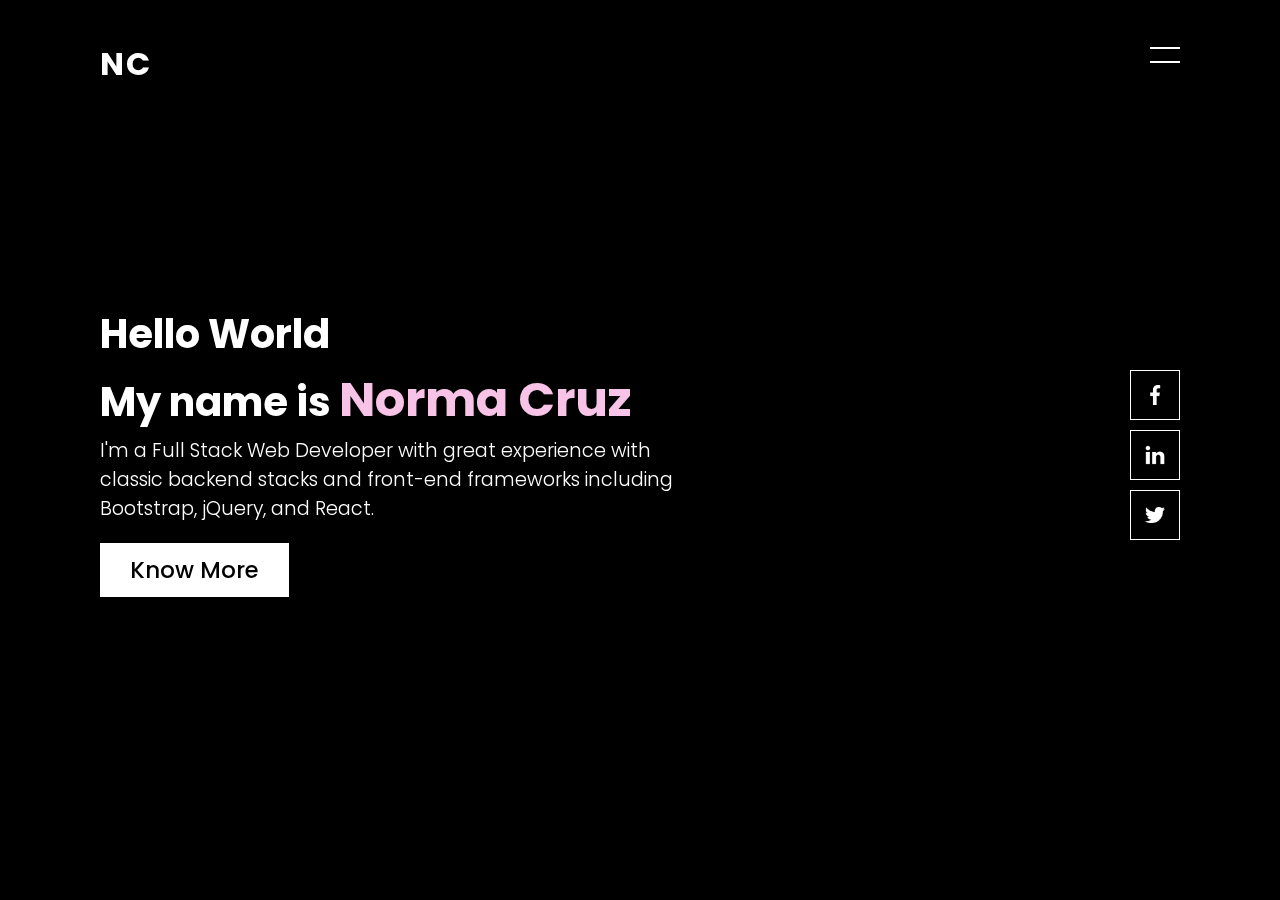
==== commit 54d33000: "linking all pages" ====
--- a/index.html
+++ b/index.html
@@ -11,13 +11,13 @@
 <body>
 <section class="banner" id="sec">
 <header>
-  <a href="#" class="logo">NC</a>
+  <a href="index.html" class="logo">NC</a>
   <div id="toggle" onclick="toggle()"></div>
 </header>
 <div class="content">
-<h2>Hello World<br> I'm <span>Norma Cruz</span></h2>
-<p>Lorem ipsum dolor sit amet, consectetur adipisicing elit. Quae iusto, perferendis quas tempora nulla fugiat dolorem. Suscipit distinctio perspiciatis repellat cumque aut. Consequatur adipisci laboriosam vitae sunt a minima reprehenderit!</p>
-<a href="#">Know More</a>
+<h2>Hello World<br> My name is <span>Norma Cruz</span></h2>
+<p>I'm a Full Stack Web Developer with great experience with classic backend stacks and front-end frameworks including Bootstrap, jQuery, and React. <br>
+<a href="about.html">Know More</a>
 </div>
 
 <ul class="sci">
@@ -28,11 +28,15 @@
 </ul>
 
 </section>
+
+
+
+
 <div id="navigation">
   <ul>
-    <li><a href="#">Home</a></li>
-    <li><a href="contact.html">About</a></li>
-    <li><a href="#">Portfolio</a></li>
+    <li><a href="index.html">Home</a></li>
+    <li><a href="about.html">About</a></li>
+    <li><a href="portfolio.html">Portfolio</a></li>
     <li><a href="#">Services</a></li>
     <li><a href="#">Contact</a></li>
   </ul>
@@ -43,6 +47,9 @@
 
 </script>
 
+
+
+
   
 </body>
 </html>--- a/assets/index.css
+++ b/assets/index.css
@@ -172,6 +172,87 @@
   mix-blend-mode: difference ;
 }
 
+.progress-bars-wrapper {
+  margin-bottom: 10rem;
+   }
+  
+   .progress-bar{
+     width: 60rem;
+     height: 3rem;
+     background-color: #f1ade3;
+     margin: 1.5rem 0 ;
+     position: relative;
+   }
+  
+   .progress-text{
+     position:absolute;
+     left: 1rem;
+     font-size: 1.5rem;
+     color: #813f73;
+   }
+  
+   .progress-text span{
+     margin: 0.5rem;
+     font-size: 1.8rem;
+     font-weight: 700;
+   }
+  
+   .progress-percent {
+     width: 90%;
+     height: 90%;
+  
+   }
+
+   .projects-wrapper {
+    width: 80%;
+    flex-wrap: wrap;
+  }
+  .project {
+    display: flex;
+    flex-direction: column;
+    justify-content: center;
+    align-items: center;
+    margin: 1rem;
+  }
+ .project-text {
+   text-align: center;
+   letter-spacing: 0.1rem;
+   position: absolute;
+ }
+ .project-name {
+   font-size: 3rem;
+   font-weight: 700;
+   color: #813f73;
+   text-transform: capitalize;
+   
+ }
+ .project-link {
+   font-size: 2rem;
+   font-weight: 500;
+   color: #813f73;
+   letter-spacing: 0.1rem;
+   border: .3rem solid #da6dc2;
+ }
+ 
+ .project-image{
+   width: 25rem;
+   height: 25rem;
+   /* object-fit: cover; */
+   /* border-radius: 85%; */
+   border: 0.7rem dotted #da6dc2;
+   background-color: rgba(255, 255,255, 0.7);
+   /* padding: 0.5rem;
+   opacity: 0.9; */
+ 
+ }
+ 
+ .project-link {
+   font-size: 2rem;
+   font-weight: 200rem ;
+   color: black;
+   border: white;
+ }
+
 @media (max-width: 767px)
 {
   header {
@@ -209,4 +290,5 @@
   margin-right: 10px;
 
 }
-}
+
+}
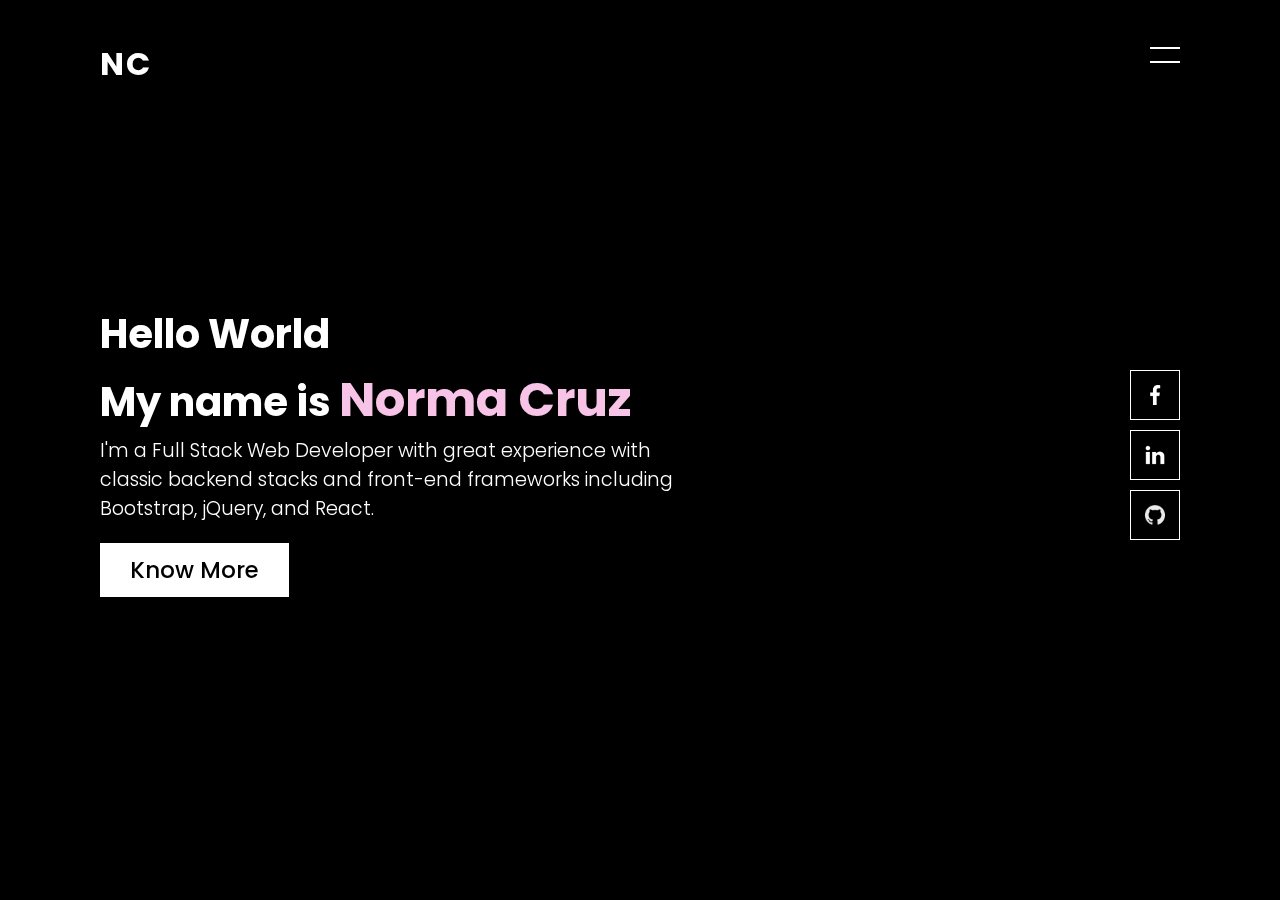
==== commit 0643aa7d: "linked all pages and social media" ====
--- a/index.html
+++ b/index.html
@@ -21,9 +21,9 @@
 </div>
 
 <ul class="sci">
-  <li><a href="#"><img src="images/facebook.png"></a></li>
-  <li><a href="#"><img src="images/linkedin.png"></a></li>
-  <li><a href="#"><img src="images/twitter.png"></a></li>
+  <li><a href="https://www.facebook.com/ameera91/"><img src="images/facebook.png"></a></li>
+  <li><a href="www.linkedin.com/in/norma-cruz-8900542a"><img src="images/linkedin.png"></a></li>
+  <li><a href="https://github.com/nbmc1991"><img src="images/GitHub-Mark-120px-plus.png"></a></li>
 
 </ul>
 
